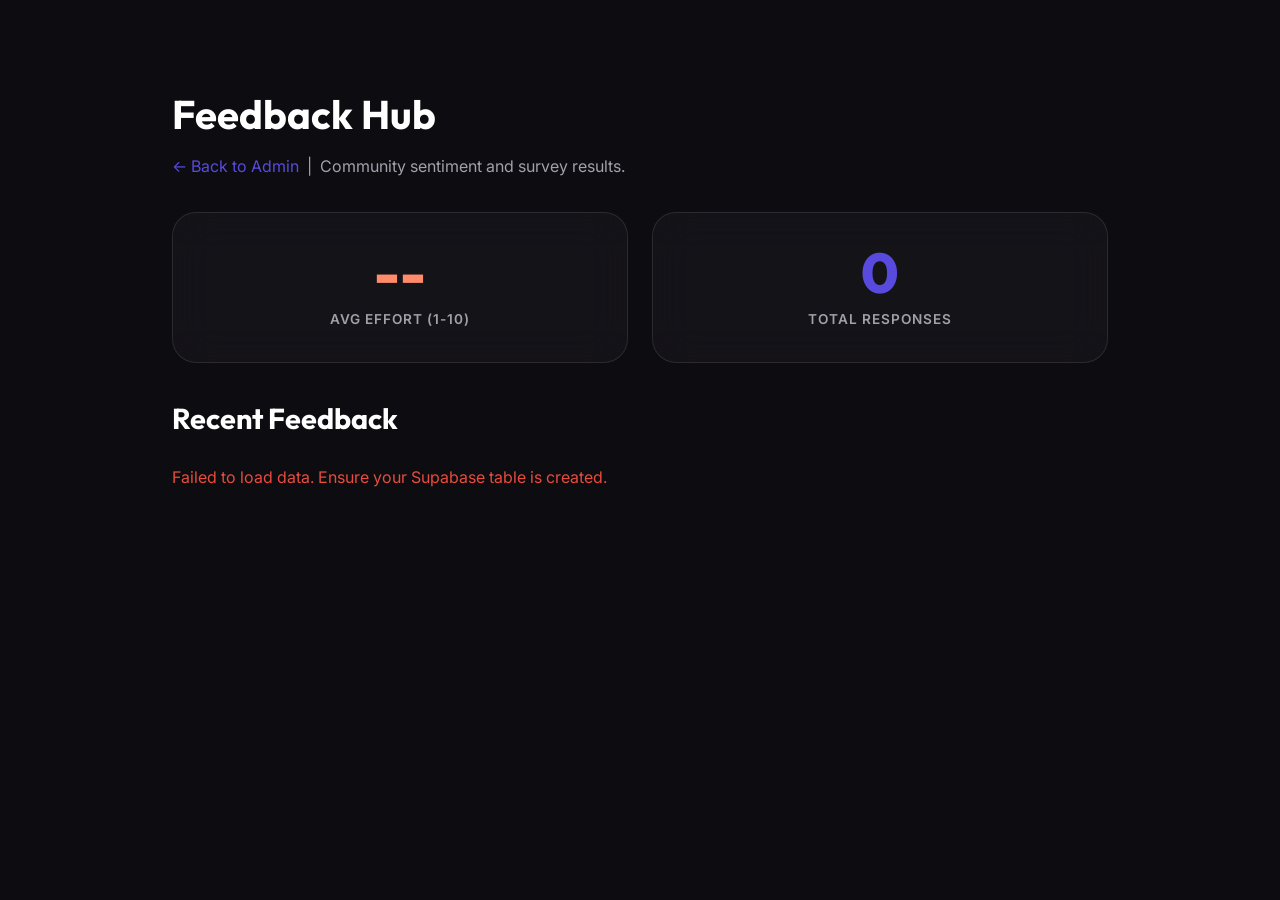
==== admin-feedback.html @ a23bb0f1 "Create admin-feedback.html" ====
<!DOCTYPE html>
<html lang="en">
<head>
    <meta charset="UTF-8">
    <title>Feedback Hub | Admin</title>
    <meta name="viewport" content="width=device-width, initial-scale=1.0">
    <link href="https://fonts.googleapis.com/css2?family=Outfit:wght@500;700;800&family=Inter:wght@400;500;600&display=swap" rel="stylesheet">
    <link rel="stylesheet" href="styles.css?v=23">
    <style>
        body { background-color: var(--bg-dark); color: white; font-family: 'Inter', sans-serif; }
        .dashboard-container { max-width: 1000px; margin: 50px auto; padding: 2rem; }
        .stats-grid { display: grid; grid-template-columns: repeat(auto-fit, minmax(250px, 1fr)); gap: 1.5rem; margin-bottom: 2rem; }
        .stat-card { background: var(--bg-card); padding: 2rem; border-radius: 24px; border: 1px solid var(--border-color); text-align: center; }
        .stat-value { font-size: 3.5rem; font-family: 'Outfit'; font-weight: 800; color: var(--peach-accent); line-height: 1; margin-bottom: 0.5rem; }
        .stat-label { color: var(--text-muted); text-transform: uppercase; font-size: 0.85rem; letter-spacing: 1px; font-weight: 600; }
        .feedback-list { display: flex; flex-direction: column; gap: 1rem; }
        .feedback-item { background: var(--bg-card); padding: 1.5rem; border-radius: 16px; border: 1px solid var(--border-color); }
        .feedback-item .rating { font-weight: bold; color: var(--neon-accent); margin-bottom: 0.5rem; font-size: 1.1rem; }
        .feedback-item .run-label { font-size: 0.8rem; color: var(--text-muted); margin-bottom: 0.5rem; text-transform: uppercase; letter-spacing: 1px; }
        .feedback-item .comment { font-size: 1.05rem; line-height: 1.4; color: #ddd; }
    </style>
</head>
<body>
    <div class="dashboard-container">
        <h1 style="font-family:'Outfit'; font-size:2.5rem; margin-bottom:0.5rem;">Feedback Hub</h1>
        <p style="color:var(--text-muted); margin-bottom:2rem;"><a href="admin.html" style="color:var(--neon-accent); text-decoration:none;">&larr; Back to Admin</a> &nbsp;|&nbsp; Community sentiment and survey results.</p>
        
        <div class="stats-grid">
            <div class="stat-card">
                <div class="stat-value" id="avgRating">--</div>
                <div class="stat-label">Avg Effort (1-10)</div>
            </div>
            <div class="stat-card">
                <div class="stat-value" id="totalFeedback" style="color: var(--neon-accent);">0</div>
                <div class="stat-label">Total Responses</div>
            </div>
        </div>

        <h2 style="font-family:'Outfit'; margin-bottom:1.5rem; font-size:1.8rem;">Recent Feedback</h2>
        <div class="feedback-list" id="feedbackList">
            <p style="color:var(--text-muted);">Loading feedback...</p>
        </div>
    </div>

    <script>
        const supabaseUrl = 'https://qcqyyfnsfyuaaaacddsm.supabase.co';
        const supabaseKey = 'sb_publishable_uXs2e5aPzrIL_M2xsYDmWg_hPOUaG1l';

        async function loadFeedback() {
            try {
                const res = await fetch(`${supabaseUrl}/rest/v1/stride_surveys?order=created_at.desc`, {
                    headers: { 'apikey': supabaseKey, 'Authorization': `Bearer ${supabaseKey}` }
                });
                
                if(!res.ok) {
                    throw new Error("Failed to fetch from DB");
                }
                
                const surveys = await res.json();
                
                const list = document.getElementById('feedbackList');
                list.innerHTML = '';
                
                if(!surveys || surveys.length === 0) {
                    list.innerHTML = '<p style="color:var(--text-muted);">No feedback received yet. Next time people run, you will see it here!</p>';
                    return;
                }
                
                document.getElementById('totalFeedback').innerText = surveys.length;
                const avg = surveys.reduce((sum, s) => sum + s.rating, 0) / surveys.length;
                document.getElementById('avgRating').innerText = avg.toFixed(1);
                
                surveys.forEach(s => {
                    const el = document.createElement('div');
                    el.className = 'feedback-item animate-up';
                    const dateStr = new Date(s.created_at).toLocaleDateString('en-US', { month: 'short', day: 'numeric', year: 'numeric' });
                    
                    const ratingColor = s.rating >= 8 ? 'var(--neon-accent)' : (s.rating >= 5 ? '#f1c40f' : '#e74c3c');
                    
                    el.innerHTML = `
                        <div class="run-label">${s.run_label || 'General Feedback'} &nbsp;&bull;&nbsp; ${dateStr}</div>
                        <div class="rating" style="color: ${ratingColor};">EFFORT: ${s.rating} / 10</div>
                        <div class="comment">${s.feedback ? '"' + s.feedback + '"' : '<span style="color:var(--text-muted); font-style:italic;">No comment provided.</span>'}</div>
                    `;
                    list.appendChild(el);
                });
            } catch(e) {
                console.error(e);
                document.getElementById('feedbackList').innerHTML = '<p style="color:#e74c3c;">Failed to load data. Ensure your Supabase table is created.</p>';
            }
        }
        
        loadFeedback();
    </script>
</body>
</html>
---- styles.css ----
:root {
    --bg-dark: #0d0c11;
    --bg-card: rgba(255, 255, 255, 0.03);
    --text-main: #ffffff;
    --text-muted: #a1a1aa;
    --neon-accent: #584adc;
    --neon-glow: rgba(88, 74, 220, 0.2);
    --peach-accent: #ff8b6a;
    --border-color: rgba(255, 255, 255, 0.1);
}

* {
    margin: 0;
    padding: 0;
    box-sizing: border-box;
    font-family: 'Inter', sans-serif;
}

body {
    background-color: var(--bg-dark);
    color: var(--text-main);
    line-height: 1.6;
    overflow-x: hidden;
}

h1,
h2,
h3,
.logo {
    font-family: 'Outfit', sans-serif;
}

/* Global Link Reset - Prevents "Blue Links" */
a {
    text-decoration: none;
    color: inherit;
    transition: all 0.3s;
}

.navbar {
    display: flex;
    justify-content: space-between;
    align-items: center;
    padding: 1.5rem 5%;
    position: fixed;
    top: 0;
    width: 100%;
    z-index: 100;
    background: rgba(10, 10, 12, 0.85);
    backdrop-filter: blur(12px);
    border-bottom: 1px solid var(--border-color);
}

.nav-links {
    display: flex;
    gap: 2rem;
    align-items: center;
}

.nav-links a:hover {
    color: var(--neon-accent);
}

/* Hamburger Button */
.hamburger-btn {
    display: none;
    flex-direction: column;
    gap: 5px;
    cursor: pointer;
    background: none;
    border: none;
    padding: 4px;
    z-index: 201;
}

.hamburger-btn span {
    display: block;
    width: 24px;
    height: 2px;
    background: white;
    border-radius: 2px;
    transition: all 0.3s cubic-bezier(0.76, 0, 0.24, 1);
    transform-origin: center;
}

.hamburger-btn.open span:nth-child(1) {
    transform: translateY(7px) rotate(45deg);
}

.hamburger-btn.open span:nth-child(2) {
    opacity: 0;
    transform: scaleX(0);
}

.hamburger-btn.open span:nth-child(3) {
    transform: translateY(-7px) rotate(-45deg);
}

/* Mobile Nav Overlay */
.mobile-nav-overlay {
    position: fixed;
    inset: 0;
    background: rgba(0, 0, 0, 0.6);
    backdrop-filter: blur(4px);
    z-index: 199;
    opacity: 0;
    pointer-events: none;
    transition: opacity 0.3s;
}

.mobile-nav-overlay.open {
    opacity: 1;
    pointer-events: all;
}

/* Mobile Nav Panel */
.mobile-nav-panel {
    position: fixed;
    top: 0;
    right: 0;
    width: min(320px, 85vw);
    height: 100vh;
    background: rgba(13, 12, 17, 0.97);
    backdrop-filter: blur(24px);
    border-left: 1px solid var(--border-color);
    z-index: 200;
    padding: 5rem 2.5rem 2.5rem;
    display: flex;
    flex-direction: column;
    gap: 0.5rem;
    transform: translateX(100%);
    transition: transform 0.4s cubic-bezier(0.76, 0, 0.24, 1);
}

.mobile-nav-panel.open {
    transform: translateX(0);
}

.mobile-nav-panel a {
    font-size: 1.3rem;
    font-weight: 700;
    color: var(--text-muted);
    padding: 1rem 0;
    border-bottom: 1px solid var(--border-color);
    transition: color 0.2s;
}

.mobile-nav-panel a:hover {
    color: white;
}

.hero {
    min-height: 100vh;
    display: flex;
    align-items: center;
    padding: 0 5%;
    position: relative;
    overflow: hidden;
}

.hero-content {
    flex: 1;
    max-width: 600px;
    z-index: 2;
}

.hero h1 {
    font-size: 5rem;
    line-height: 1.1;
    margin-bottom: 1.5rem;
    font-weight: 800;
}

.peach-text {
    color: var(--peach-accent);
}

.button-group {
    display: flex;
    gap: 1.5rem;
    align-items: center;
}

.btn {
    padding: 1rem 2rem;
    border-radius: 50px;
    font-weight: 700;
    cursor: pointer;
    border: none;
    font-size: 0.95rem;
    text-align: center;
}

.btn-primary {
    background: var(--neon-accent);
    color: white;
    box-shadow: 0 4px 15px var(--neon-glow);
}

.btn-secondary {
    background: rgba(255, 255, 255, 0.05);
    color: white;
    border: 1px solid var(--border-color);
}

.btn-block {
    width: 100%;
    margin-top: 1rem;
    display: block;
}

.main-container,
.shop-container,
.profile-container,
.admin-container {
    padding: 120px 5% 5rem;
}

.hero-visual {
    flex: 1;
    position: relative;
    height: 600px;
    display: flex;
    align-items: center;
    justify-content: center;
    gap: 40px;
}

/* Interactive Run Selector */
.dist-selector {
    display: flex;
    gap: 8px;
    background: rgba(0, 0, 0, 0.3);
    padding: 5px;
    border-radius: 12px;
    margin: 1.5rem 0;
    border: 1px solid rgba(255, 255, 255, 0.05);
}

.dist-btn {
    flex: 1;
    padding: 10px;
    border-radius: 8px;
    border: none;
    background: transparent;
    color: var(--text-muted);
    font-weight: 700;
    cursor: pointer;
    transition: 0.3s;
    font-size: 0.85rem;
}

.dist-btn.active {
    background: var(--neon-accent);
    color: white;
    box-shadow: 0 4px 12px rgba(88, 74, 220, 0.4);
}

.dist-btn.active.easy {
    background: #22c55e;
    box-shadow: 0 4px 12px rgba(34, 197, 94, 0.4);
}

.dist-btn.active.med {
    background: #f59e0b;
    box-shadow: 0 4px 12px rgba(245, 158, 11, 0.4);
}

.dist-btn.active.hard {
    background: #ef4444;
    box-shadow: 0 4px 12px rgba(239, 68, 68, 0.4);
}

.diff-label {
    font-size: 0.75rem;
    font-weight: 800;
    text-transform: uppercase;
    margin-bottom: 5px;
    display: block;
    transition: 0.3s;
}

.diff-label.easy {
    color: #22c55e;
}

.diff-label.med {
    color: #f59e0b;
}

.diff-label.hard {
    color: #ef4444;
}

.stat-card {
    background: rgba(20, 20, 25, 0.7);
    backdrop-filter: blur(20px);
    border: 1px solid rgba(255, 255, 255, 0.08);
    border-radius: 20px;
    padding: 1.5rem;
}

.stat-value {
    font-size: 2.2rem;
    font-weight: 800;
    font-family: 'Outfit';
    line-height: 1.1;
}

.stat-label {
    color: var(--text-muted);
    font-size: 0.85rem;
    font-weight: 500;
}

.km-cards-container {
    display: flex;
    gap: 18px;
    margin-top: 2.5rem;
}

.glass-card {
    background: var(--bg-card);
    backdrop-filter: blur(16px);
    border: 1px solid var(--border-color);
    border-radius: 20px;
    transition: all 0.3s;
}

.pricing {
    padding: 5rem 5% 8rem;
    display: flex;
    justify-content: center;
}

.pricing-container {
    max-width: 500px;
    width: 100%;
    padding: 3rem;
    position: relative;
}

.glass-panel {
    background: var(--bg-card);
    backdrop-filter: blur(20px);
    border: 1px solid var(--border-color);
    border-radius: 32px;
}

.input-group {
    margin-bottom: 1.5rem;
}

.input-group label {
    display: block;
    margin-bottom: 0.5rem;
    color: var(--text-muted);
    font-size: 0.85rem;
}

.input-group input,
.input-group select {
    width: 100%;
    padding: 1rem;
    background: rgba(0, 0, 0, 0.3);
    border: 1px solid var(--border-color);
    border-radius: 12px;
    color: white;
    font-size: 1rem;
}

footer {
    text-align: center;
    padding: 4rem 2rem;
    border-top: 1px solid var(--border-color);
    color: var(--text-muted);
    font-size: 0.9rem;
}

.advisor-card {
    background: linear-gradient(135deg, rgba(88, 74, 220, 0.1), rgba(255, 139, 106, 0.05));
    border: 1px solid rgba(88, 74, 220, 0.3);
    border-radius: 24px;
    padding: 2rem;
    margin-bottom: 4rem;
    display: flex;
    gap: 1.5rem;
    align-items: center;
}

@media (max-width: 768px) {
    .navbar {
        padding: 1rem 5%;
    }

    .nav-links {
        display: none;
    }

    /* Hidden on mobile — hamburger takes over */
    .hamburger-btn {
        display: flex;
    }

    .hero {
        flex-direction: column;
        padding-top: 120px;
        text-align: center;
    }

    .hero h1 {
        font-size: 3.5rem;
    }

    .hero-content {
        max-width: 100%;
    }

    .button-group {
        flex-direction: column;
        width: 100%;
        gap: 10px;
    }

    .btn {
        width: 100%;
    }

    .hero-visual {
        height: auto;
        margin-top: 3rem;
        width: 100%;
        flex-direction: column;
    }

    .km-cards-container {
        position: relative;
        flex-wrap: wrap;
        justify-content: center;
        width: 100%;
    }

    .stat-card.stat-1 {
        position: relative;
        width: 100%;
        margin-bottom: 1rem;
    }

    .stat-value {
        font-size: 1.8rem;
    }
}

@media (max-width: 480px) {
    .pricing-container {
        padding: 1.5rem;
    }

    .advisor-card {
        flex-direction: column;
        text-align: center;
    }

    .weather-meta {
        display: grid;
        grid-template-columns: 1fr 1fr;
        gap: 0.8rem;
        text-align: left;
    }
}

.hidden {
    display: none;
}

.animate-up {
    animation: fadeInUp 0.8s ease-out forwards;
}

@keyframes fadeInUp {
    from {
        opacity: 0;
        transform: translateY(20px);
    }

    to {
        opacity: 1;
        transform: translateY(0);
    }
}
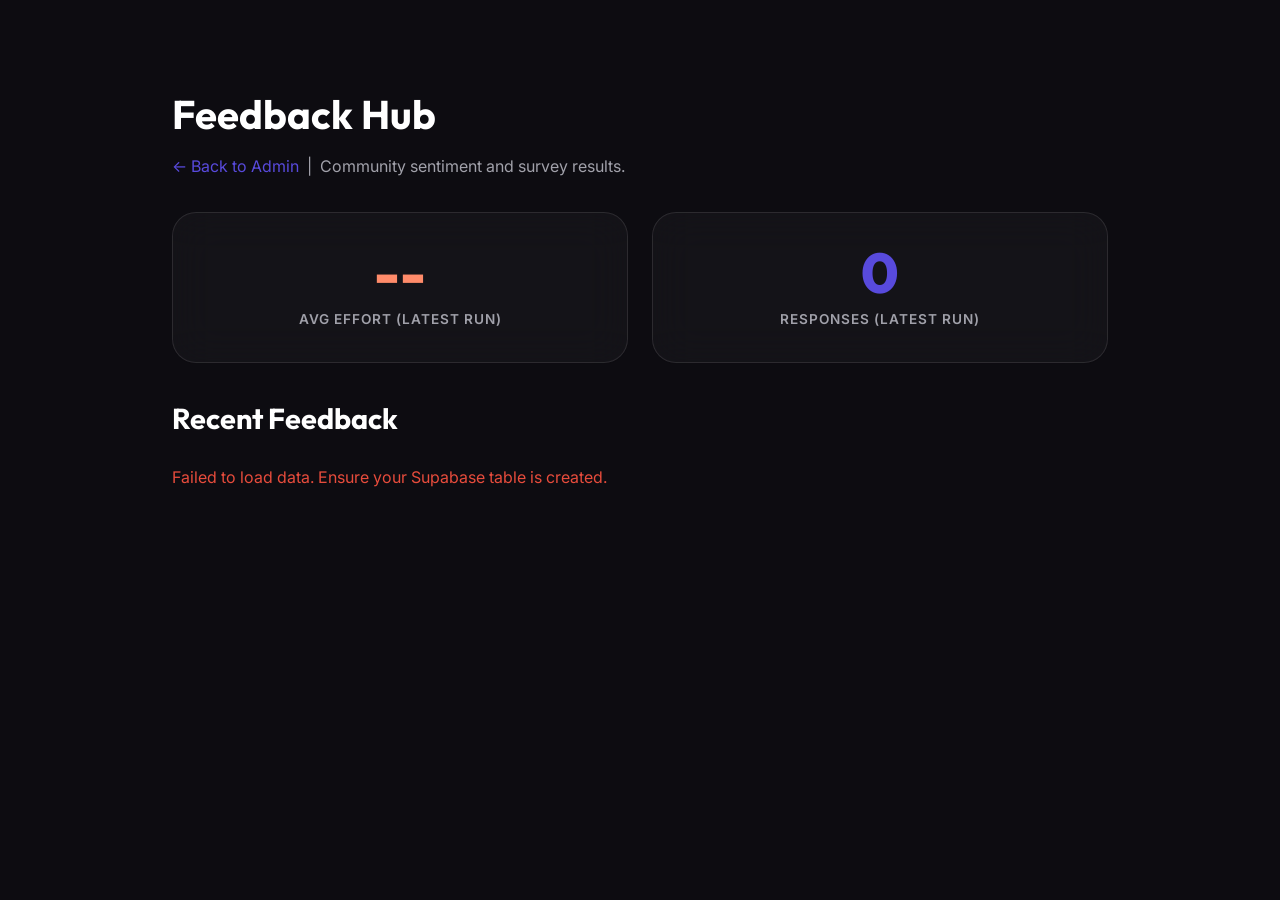
==== commit 288b2cb0: "Update admin-feedback.html" ====
--- a/admin-feedback.html
+++ b/admin-feedback.html
@@ -28,11 +28,11 @@
         <div class="stats-grid">
             <div class="stat-card">
                 <div class="stat-value" id="avgRating">--</div>
-                <div class="stat-label">Avg Effort (1-10)</div>
+                <div class="stat-label">Avg Effort (Latest Run)</div>
             </div>
             <div class="stat-card">
                 <div class="stat-value" id="totalFeedback" style="color: var(--neon-accent);">0</div>
-                <div class="stat-label">Total Responses</div>
+                <div class="stat-label">Responses (Latest Run)</div>
             </div>
         </div>
 
@@ -48,41 +48,82 @@
 
         async function loadFeedback() {
             try {
-                const res = await fetch(`${supabaseUrl}/rest/v1/stride_surveys?order=created_at.desc`, {
-                    headers: { 'apikey': supabaseKey, 'Authorization': `Bearer ${supabaseKey}` }
-                });
+                const [surveysRes, runsRes] = await Promise.all([
+                    fetch(`${supabaseUrl}/rest/v1/stride_surveys?order=created_at.desc`, { headers: { 'apikey': supabaseKey, 'Authorization': `Bearer ${supabaseKey}` } }),
+                    fetch(`${supabaseUrl}/rest/v1/stride_runs`, { headers: { 'apikey': supabaseKey, 'Authorization': `Bearer ${supabaseKey}` } })
+                ]);
                 
-                if(!res.ok) {
-                    throw new Error("Failed to fetch from DB");
-                }
+                if(!surveysRes.ok) throw new Error("Failed to fetch surveys from DB");
                 
-                const surveys = await res.json();
+                let surveys = await surveysRes.json();
+                const allRuns = (await runsRes.json()) || [];
+                
+                // Extract active run labels. The db stores it as 'Friday, May 8 - 3:30 PM||ISO...'
+                // but the survey only captures the first part.
+                const activeRunLabels = allRuns.map(r => r.date_label.includes('||') ? r.date_label.split('||')[0] : r.date_label);
+                
+                // Filter out feedback for runs that have been deleted
+                surveys = surveys.filter(s => activeRunLabels.includes(s.run_label));
                 
                 const list = document.getElementById('feedbackList');
                 list.innerHTML = '';
                 
                 if(!surveys || surveys.length === 0) {
-                    list.innerHTML = '<p style="color:var(--text-muted);">No feedback received yet. Next time people run, you will see it here!</p>';
+                    document.getElementById('totalFeedback').innerText = '0';
+                    document.getElementById('avgRating').innerText = '--';
+                    list.innerHTML = '<p style="color:var(--text-muted);">No feedback received yet for active runs. Next time people run, you will see it here!</p>';
                     return;
                 }
                 
-                document.getElementById('totalFeedback').innerText = surveys.length;
-                const avg = surveys.reduce((sum, s) => sum + s.rating, 0) / surveys.length;
-                document.getElementById('avgRating').innerText = avg.toFixed(1);
+                // Latest Run Totals (Top Boxes)
+                const latestRunLabel = surveys[0].run_label;
+                const latestRunSurveys = surveys.filter(s => s.run_label === latestRunLabel);
                 
+                document.getElementById('totalFeedback').innerText = latestRunSurveys.length;
+                const latestAvg = latestRunSurveys.reduce((sum, s) => sum + s.rating, 0) / latestRunSurveys.length;
+                document.getElementById('avgRating').innerText = latestAvg.toFixed(1);
+                
+                // Group by run_label
+                const grouped = {};
                 surveys.forEach(s => {
-                    const el = document.createElement('div');
-                    el.className = 'feedback-item animate-up';
-                    const dateStr = new Date(s.created_at).toLocaleDateString('en-US', { month: 'short', day: 'numeric', year: 'numeric' });
+                    const label = s.run_label || 'General Feedback';
+                    if (!grouped[label]) grouped[label] = [];
+                    grouped[label].push(s);
+                });
+                
+                // Render Groups
+                Object.keys(grouped).forEach(runLabel => {
+                    const groupSurveys = grouped[runLabel];
+                    const groupAvg = groupSurveys.reduce((sum, s) => sum + s.rating, 0) / groupSurveys.length;
                     
-                    const ratingColor = s.rating >= 8 ? 'var(--neon-accent)' : (s.rating >= 5 ? '#f1c40f' : '#e74c3c');
+                    const groupContainer = document.createElement('div');
+                    groupContainer.style.marginBottom = '3rem';
+                    groupContainer.className = 'animate-up';
                     
-                    el.innerHTML = `
-                        <div class="run-label">${s.run_label || 'General Feedback'} &nbsp;&bull;&nbsp; ${dateStr}</div>
-                        <div class="rating" style="color: ${ratingColor};">EFFORT: ${s.rating} / 10</div>
-                        <div class="comment">${s.feedback ? '"' + s.feedback + '"' : '<span style="color:var(--text-muted); font-style:italic;">No comment provided.</span>'}</div>
+                    groupContainer.innerHTML = `
+                        <h3 style="font-family:'Outfit'; border-bottom:2px solid var(--border-color); padding-bottom:12px; margin-bottom:1.5rem; color:var(--neon-accent); display:flex; justify-content:space-between; align-items:flex-end;">
+                            <span>${runLabel}</span>
+                            <span style="font-size:0.9rem; color:var(--text-muted); font-weight:normal; font-family:'Inter';">Avg Effort: <strong style="color:#fff;">${groupAvg.toFixed(1)}</strong> &nbsp;|&nbsp; ${groupSurveys.length} response${groupSurveys.length>1?'s':''}</span>
+                        </h3>
                     `;
-                    list.appendChild(el);
+                    
+                    groupSurveys.forEach(s => {
+                        const el = document.createElement('div');
+                        el.className = 'feedback-item';
+                        el.style.marginBottom = '1rem';
+                        const dateStr = new Date(s.created_at).toLocaleDateString('en-US', { month: 'short', day: 'numeric', year: 'numeric', hour: '2-digit', minute:'2-digit' });
+                        
+                        const ratingColor = s.rating >= 8 ? 'var(--neon-accent)' : (s.rating >= 5 ? '#f1c40f' : '#e74c3c');
+                        
+                        el.innerHTML = `
+                            <div class="run-label">Submitted on ${dateStr}</div>
+                            <div class="rating" style="color: ${ratingColor};">EFFORT: ${s.rating} / 10</div>
+                            <div class="comment">${s.feedback ? '"' + s.feedback + '"' : '<span style="color:var(--text-muted); font-style:italic;">No comment provided.</span>'}</div>
+                        `;
+                        groupContainer.appendChild(el);
+                    });
+                    
+                    list.appendChild(groupContainer);
                 });
             } catch(e) {
                 console.error(e);
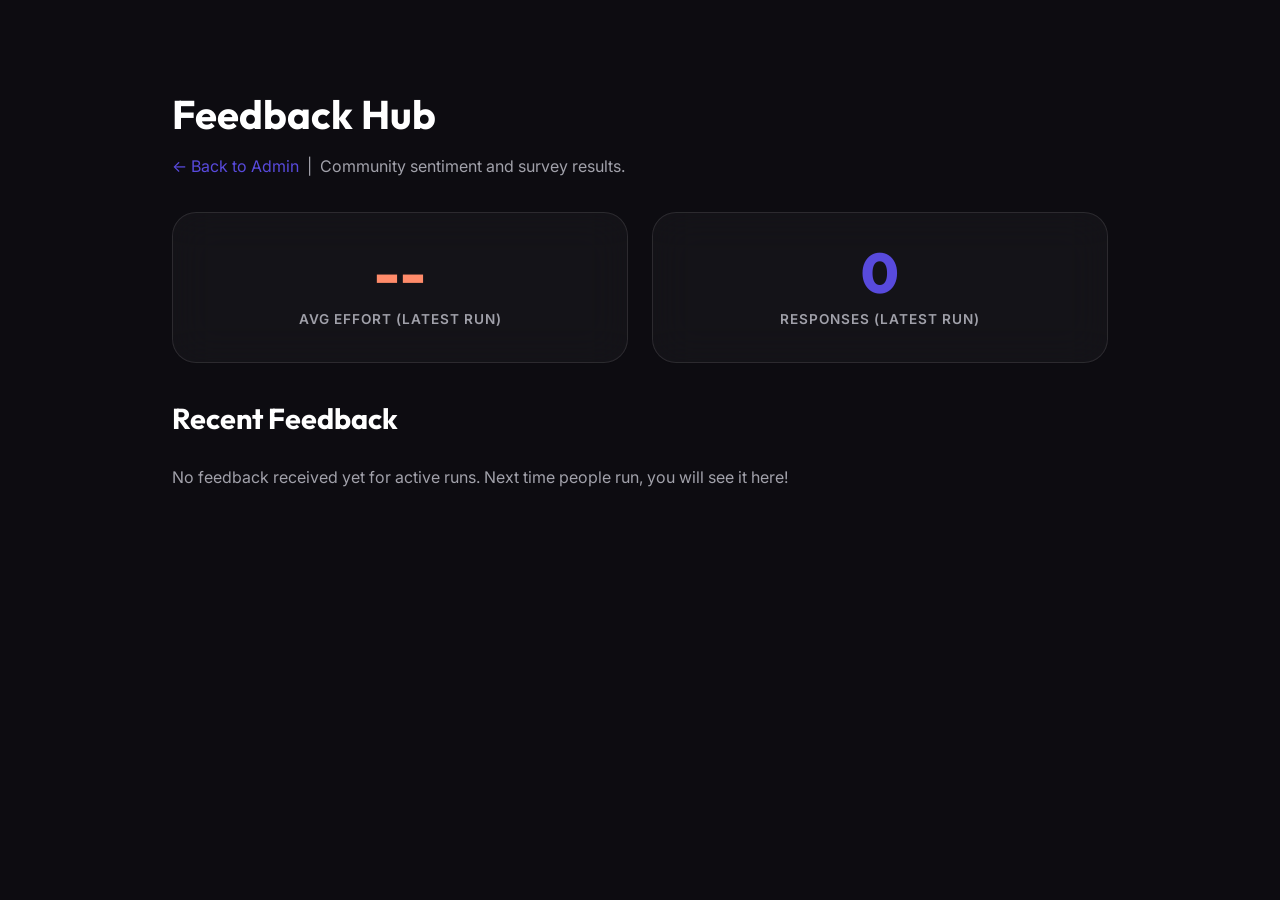
==== commit 3fdd3dac: "Update admin-feedback.html" ====
--- a/admin-feedback.html
+++ b/admin-feedback.html
@@ -42,29 +42,11 @@
         </div>
     </div>
 
+    <script src="app.js?v=32"></script>
     <script>
-        const supabaseUrl = 'https://qcqyyfnsfyuaaaacddsm.supabase.co';
-        const supabaseKey = 'sb_publishable_uXs2e5aPzrIL_M2xsYDmWg_hPOUaG1l';
-
         async function loadFeedback() {
             try {
-                const [surveysRes, runsRes] = await Promise.all([
-                    fetch(`${supabaseUrl}/rest/v1/stride_surveys?order=created_at.desc`, { headers: { 'apikey': supabaseKey, 'Authorization': `Bearer ${supabaseKey}` } }),
-                    fetch(`${supabaseUrl}/rest/v1/stride_runs`, { headers: { 'apikey': supabaseKey, 'Authorization': `Bearer ${supabaseKey}` } })
-                ]);
-                
-                if(!surveysRes.ok) throw new Error("Failed to fetch surveys from DB");
-                
-                let surveys = await surveysRes.json();
-                const allRuns = (await runsRes.json()) || [];
-                
-                // Extract active run labels. The db stores it as 'Friday, May 8 - 3:30 PM||ISO...'
-                // but the survey only captures the first part.
-                const activeRunLabels = allRuns.map(r => r.date_label.includes('||') ? r.date_label.split('||')[0] : r.date_label);
-                
-                // Filter out feedback for runs that have been deleted
-                surveys = surveys.filter(s => activeRunLabels.includes(s.run_label));
-                
+                const surveys = await AppService.getSurveys();
                 const list = document.getElementById('feedbackList');
                 list.innerHTML = '';
                 
--- a/styles.css
+++ b/styles.css
@@ -248,6 +248,12 @@
     cursor: pointer;
     transition: 0.3s;
     font-size: 0.85rem;
+    outline: none;
+    -webkit-tap-highlight-color: transparent;
+}
+
+.dist-btn:focus {
+    outline: none;
 }
 
 .dist-btn.active {
@@ -488,3 +494,14 @@
         transform: translateY(0);
     }
 }
+
+/* --- TOUR MAP & MARKERS --- */
+#tourMap { height: 450px; border-radius: 24px; overflow: hidden; position: relative; border: 1px solid var(--border-color); background: #0b0b0f; }
+.tour-map-overlay { position: absolute; inset: 0; pointer-events: none; background: radial-gradient(circle at center, transparent 30%, rgba(10,10,12,0.5) 100%); z-index: 400; }
+.m-wrap { position: absolute; width: 0; height: 0; opacity: 0; transform: scale(0); transition: all 0.5s cubic-bezier(0.34, 1.56, 0.64, 1); }
+.m-wrap.visible { opacity: 1; transform: scale(1); }
+.m-core { position: absolute; width: 14px; height: 14px; background: #ff6b35; border-radius: 50%; border: 2px solid #0d0c11; transform: translate(-50%,-50%); top: 0; left: 0; z-index: 2; box-shadow: 0 0 10px rgba(255, 107, 53, 0.4); }
+.m-core.completed { background: #22c55e; border-color: #16a34a; box-shadow: 0 0 12px rgba(34,197,94,0.6); }
+.m-label { position: absolute; transform: translateX(-50%); top: 18px; left: 0; background: rgba(10,10,15,0.95); border: 1px solid rgba(255,255,255,0.1); padding: 4px 10px; border-radius: 6px; white-space: nowrap; z-index: 3; font-family:'Outfit'; font-weight: 800; font-size: 0.65rem; color: white; backdrop-filter: blur(4px); }
+.m-label.completed { border-color: rgba(34,197,94,0.4); }
+@keyframes dash-flow { to { stroke-dashoffset: -24; } }
